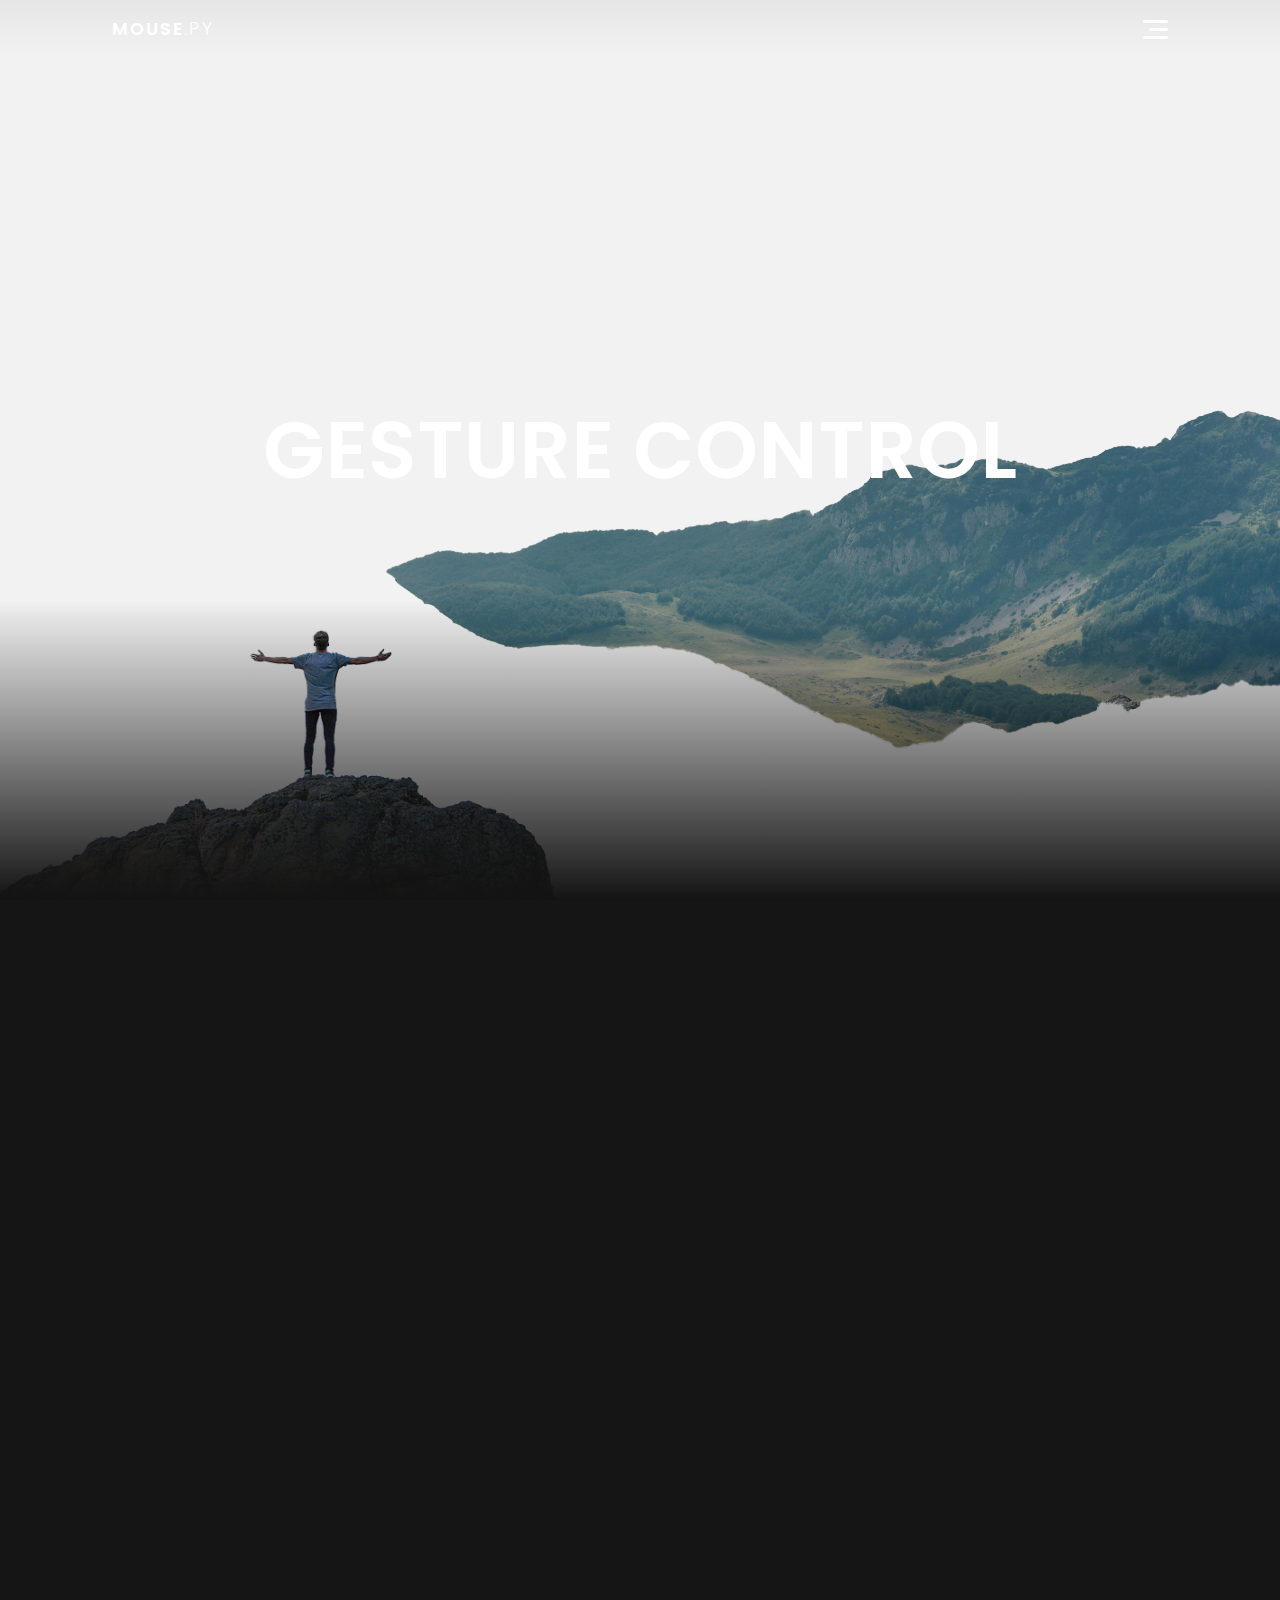
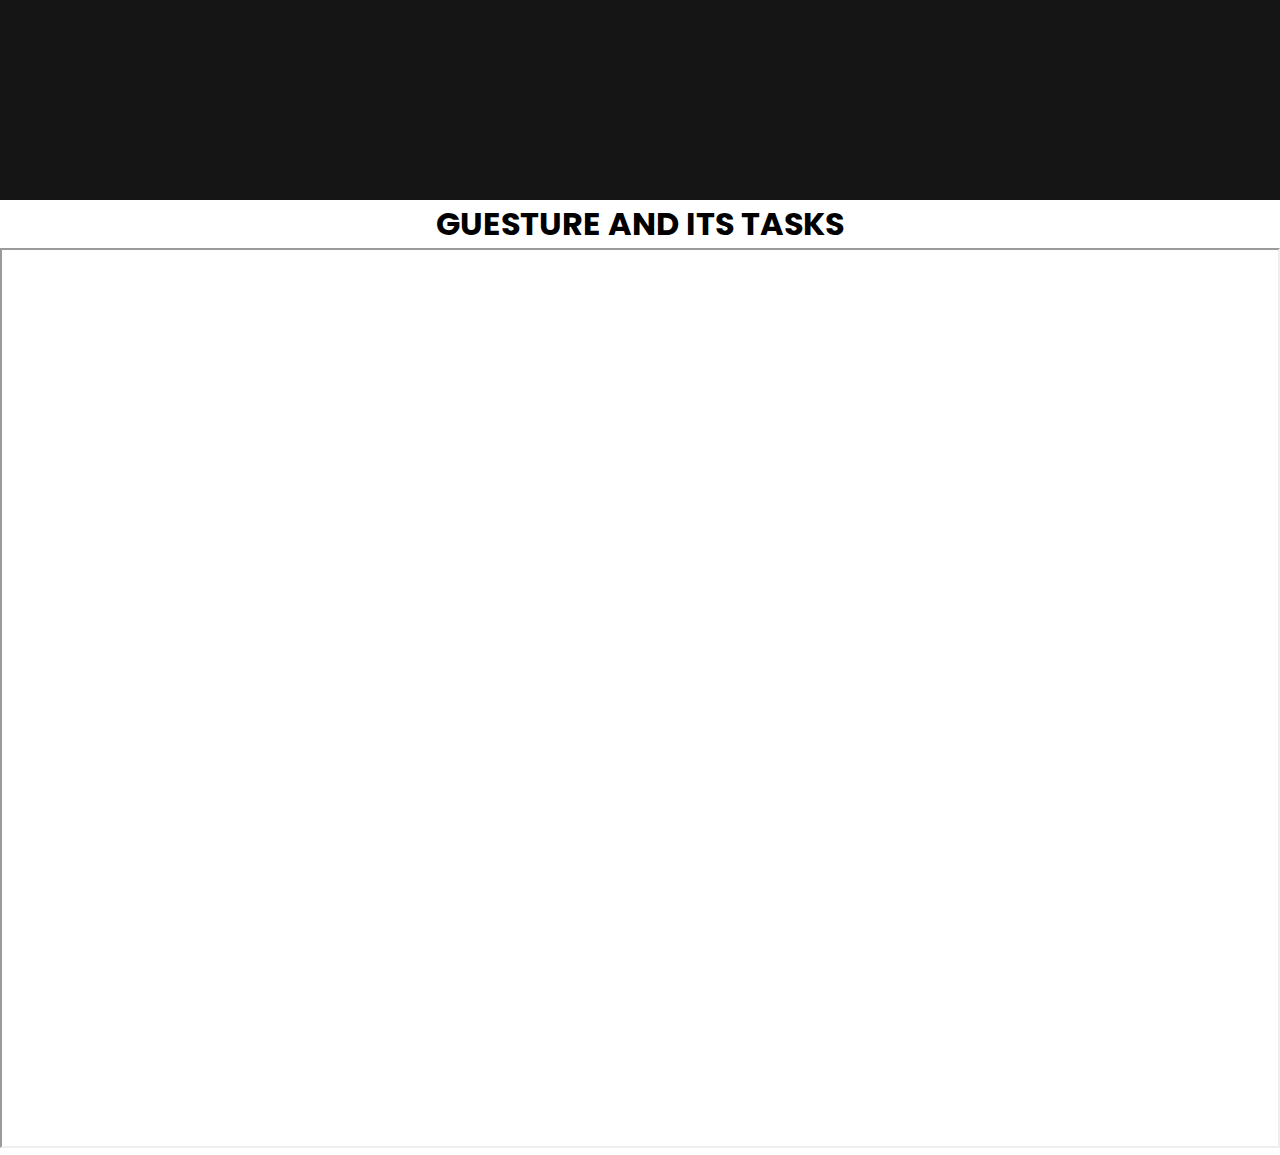
==== web/index.html @ 3d859d16 "rithesh" ====
<!DOCTYPE html>
<html lang="en">
<head>
    <meta charset="UTF-8">
    <meta name="viewport" content="width=device-width, initial-scale=1.0">
    <meta http-equiv="X-UA-Compatible" content="ie=edge">
    <title>Mouse.py</title>
    <link rel="stylesheet" href="style.css">
</head>
<body>
    <header>
        <nav>
            <div class="container">
                <h3 class="logo">Mouse<span>.py</span></h3>
                <div class="hamburger-menu">
                    <div class="bar"></div>
                </div>
            </div>
        </nav>

        <h1 class="big-title translate" data-speed="0.1"> GESTURE CONTROL </h1>

        <img src="img/person.png" class="person translate" data-speed="-0.25" alt="">
        <img src="img/mountain1.png" class="mountain1 translate" data-speed="-0.2" alt="">
        <img src="img/mountain2.png" class="mountain2 translate" data-speed="0.4" alt="">
        <img src="img/mountain3.png" class="mountain3 translate" data-speed="0.3" alt="">
        <img src="img/sky.png" class="sky translate" data-speed="0.5" alt="">
    </header>

    <section>
        <div class="shadow"></div>

        <div class="container">
            <div class="content opacity">
                <h3 class="title">
                    About
                    <div class="border"></div>
                </h3>
                <p class="text">  A computer vision-based mouse cursor control system, which uses hand gestures that are being captured from a webcam.The term gesture is defined as movement of the body or limbs to convey an idea.Its an  alternative way of interaction with computer systems, as its need is increasing in society every day. </p>
            </div>

            <div class="imgContainer opacity">
                <img src="img/image.jpg" alt="">
            </div>
        </div>
    </section>
     <div style="width: 100vw; height: 100vh;">
  <center><h1>GUESTURE AND ITS TASKS</h1> </center>
    <!-- gesture info -->
    <iframe width=100%; height=100%; src="https://docs.google.com/spreadsheets/d/e/2PACX-1vT6eGK2dIQGzidTWc4VIaI5ND9wkZ8cGFrpypQyKROkiO7Gm7WjeRs_upfYLHurFzcOTH8Ohl2b3PzC/pubhtml?widget=true&amp;headers=false"></iframe>
    </div>
    <script src="app.js"></script>
</body>
</html>
---- web/style.css ----
@import url('https://fonts.googleapis.com/css2?family=Poppins:wght@300;400;600&display=swap');

*{
    padding: 0;
    margin: 0;
    box-sizing: border-box;
}

body{
    font-family: 'Poppins', sans-serif;
}

.container{
    max-width: 70rem;
    padding: 0 2rem;
    margin: 0 auto;
}

header{
    width: 100%;
    height: 100vh;
    position: relative;
    overflow: hidden;
}

header:after{
    content: '';
    position: absolute;
    width: 100%;
    height: 100%;
    left: 0;
    top: 0;
    background-color: rgba(0, 0, 0, 0.05);
    z-index: 25;
}

.mountain1{
    position: absolute;
    bottom: -100px;
    width: 1500px;
    right: 0;
    z-index: 19;
}

.person{
    position: absolute;
    width: 650px;
    bottom: -100px;
    left: -70px;
    z-index: 20;
}

.mountain2{
    position: absolute;
    width: 1100px;
    bottom: -100px;
    left: 0;
    z-index: 18;
}

.mountain3{
    position: absolute;
    width: 900px;
    bottom: 150px;
    right: 0;
    z-index: 17;
}

.sky{
    position: absolute;
    width: 2100px;
    bottom: 250px;
    right: 0;
}

nav{
    position: absolute;
    top: 0;
    left: 0;
    width: 100%;
    padding: 1rem 0;
    z-index: 30;
    background: linear-gradient(to bottom, rgba( 0, 0, 0, 0.05), transparent)
}

nav .container{
    display: flex;
    justify-content: space-between;
    align-items: center;
}

.logo{
    color: #fff;
    font-size: 1.1rem;
    text-transform: uppercase;
    font-weight: 600;
    letter-spacing: 2px;
}

.logo span{
    font-weight: 300;
}

.hamburger-menu{
    width: 1.55rem;
    height: 1.5rem;
    cursor: pointer;
    display: flex;
    align-items: center;
    justify-content: flex-end;
}

.bar{
    position: relative;
    width: 1.2rem; 
    height: 3px;
    background-color: #fff;
    border-radius: 2px;
}

.bar:before, .bar:after{
    content: '';
    position: absolute;
    width: 1.55rem;
    height: 3px;
    right: 0;
    background-color: #fff;
    border-radius: 2px;
}

.bar:before{
    transform: translateY(-8px);
}

.bar:after{
    transform: translateY(8px);
}

.big-title{
    position: absolute;
    z-index: 30;
    line-height: 4rem;
    top: calc(50% - 2rem);
    width: 100%;
    text-align: center;
    font-size: 5rem;
    font-weight: 600;
    color: #fff;
}

section{
    width: 100%;
    background-color: #151515;
    position: relative;
}

section .container{
    padding: 3rem;
    display: grid;
    grid-template-columns: repeat(2, 1fr);
    align-items: center;
    justify-content: center;
    min-height: 100vh;
}

section img{
    width: 100%;
}

section .container > *{
    margin: 2rem;
}

.content{
    color: #fff;
    transform: translateY(-50px);
}

.imgContainer{
    transform: translateY(50px);
}

.title{
    font-weight: 600;
    font-size: 1.5rem;
    margin-bottom: 1rem;
    padding-bottom: .5rem;
    position: relative;
}

.border{
    position: absolute;
    width: 0%;
    height: 3px;
    background-color: #fff;
    bottom: 0;
    left: 0;
}

.shadow{
    position: absolute;
    bottom: 100%;
    height: 300px;
    width: 100%;
    left: 0;
    z-index: 20;
    background: linear-gradient(to top, #151515, transparent);
}

.opacity{
    opacity: 0;
}

@media (max-width: 850px){
    section .container{
        grid-template-columns: 1fr;
    }
}

@media(max-width: 600px){
    .big-title{
        font-size: 3rem
    }

    .text{
        font-size: .8rem;
    }

    .title{
        font-size: 1.2rem;
    }
}
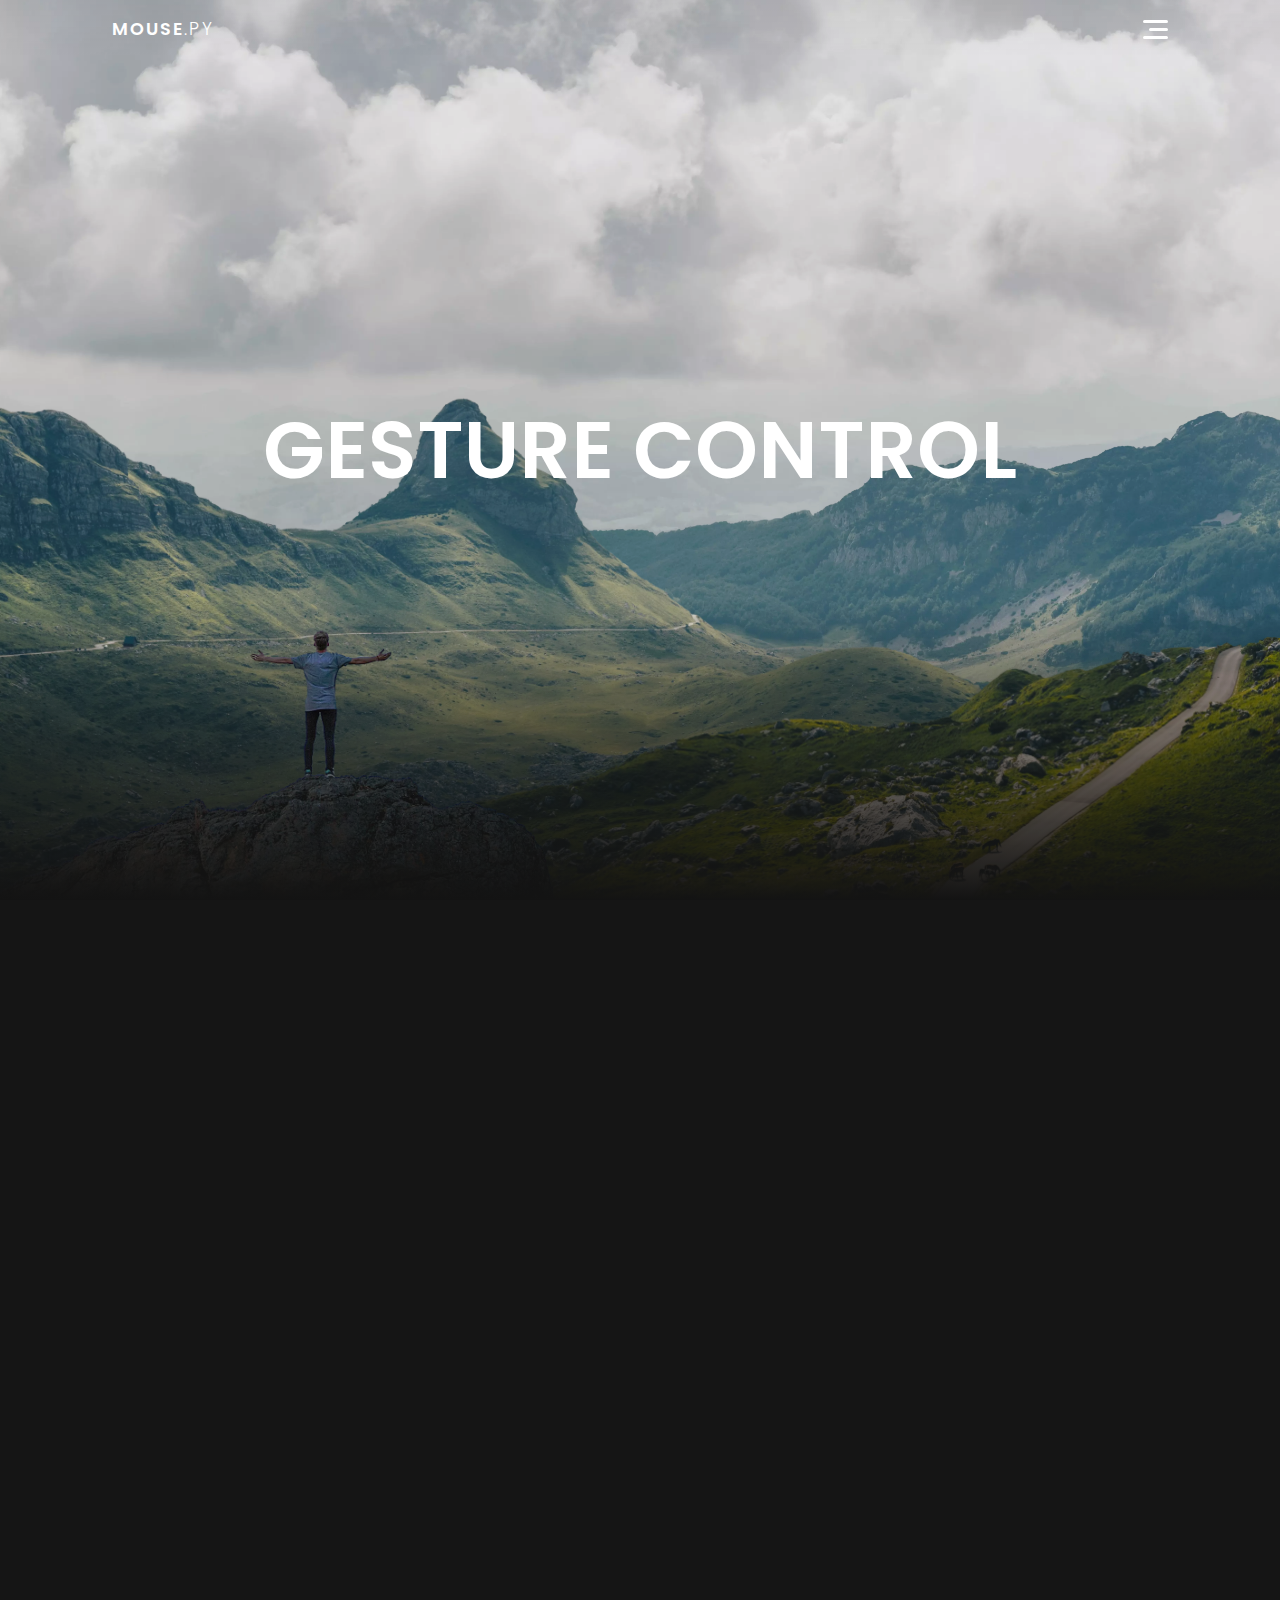
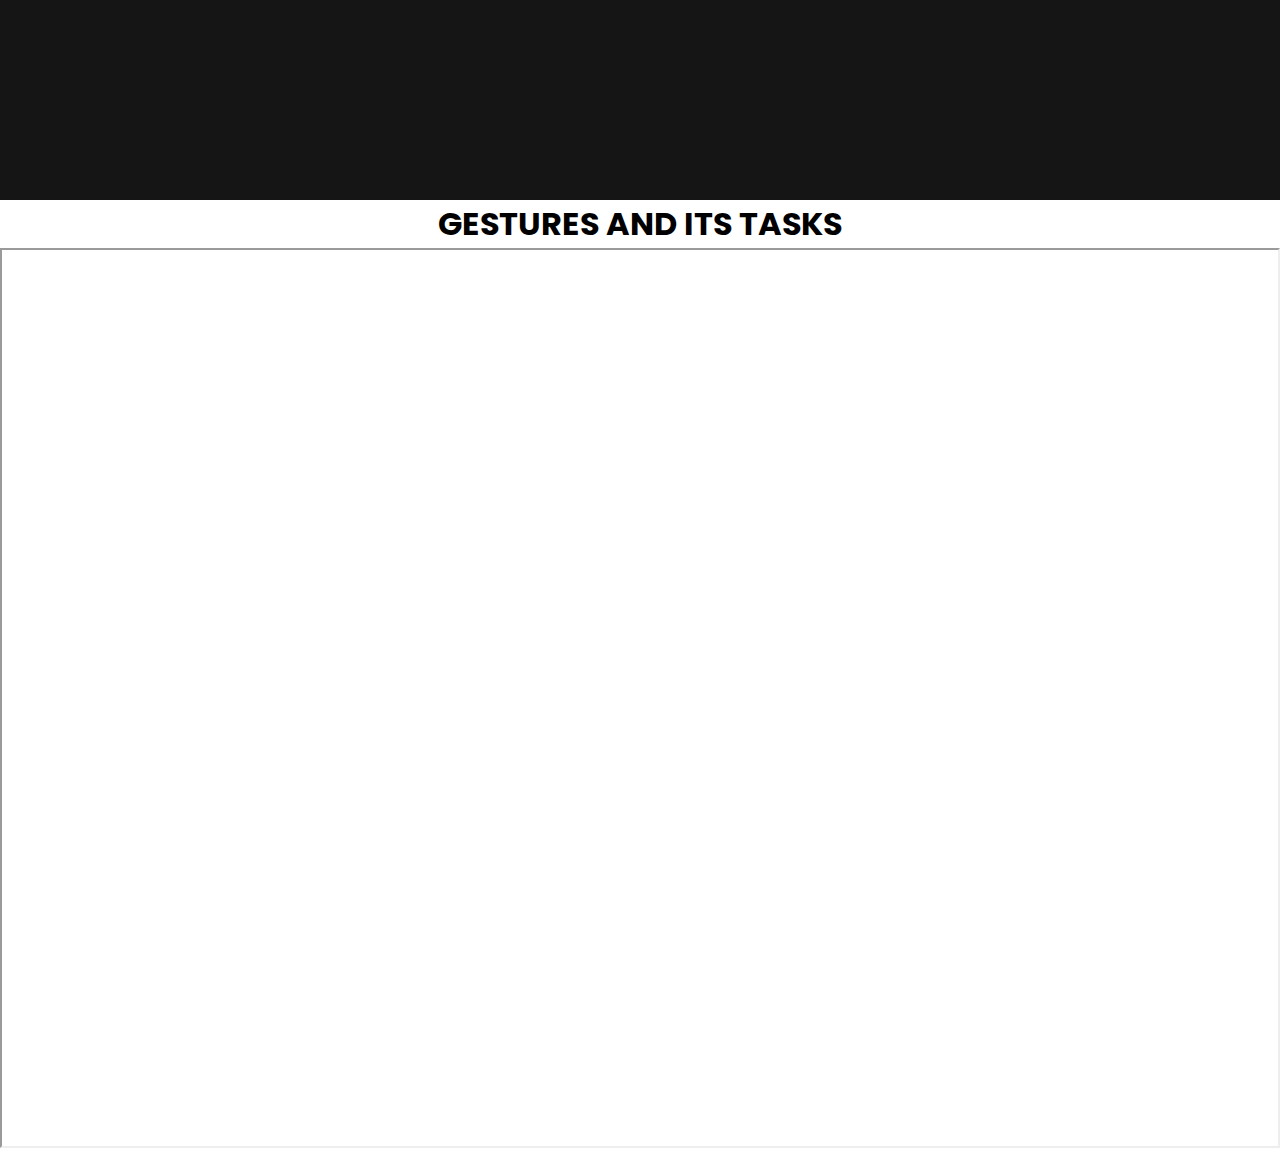
==== commit 96b21e5a: "optimized" ====
--- a/web/index.html
+++ b/web/index.html
@@ -20,11 +20,11 @@
 
         <h1 class="big-title translate" data-speed="0.1"> GESTURE CONTROL </h1>
 
-        <img src="img/person.png" class="person translate" data-speed="-0.25" alt="">
-        <img src="img/mountain1.png" class="mountain1 translate" data-speed="-0.2" alt="">
-        <img src="img/mountain2.png" class="mountain2 translate" data-speed="0.4" alt="">
-        <img src="img/mountain3.png" class="mountain3 translate" data-speed="0.3" alt="">
-        <img src="img/sky.png" class="sky translate" data-speed="0.5" alt="">
+        <img src="img/person.webp" class="person translate" data-speed="-0.25" alt="">
+        <img src="img/mountain1.webp" class="mountain1 translate" data-speed="-0.2" alt="">
+        <img src="img/mountain2.webp" class="mountain2 translate" data-speed="0.4" alt="">
+        <img src="img/mountain3.webp" class="mountain3 translate" data-speed="0.3" alt="">
+        <img src="img/sky.webp" class="sky translate" data-speed="0.5" alt="">
     </header>
 
     <section>
@@ -40,12 +40,12 @@
             </div>
 
             <div class="imgContainer opacity">
-                <img src="img/image.jpg" alt="">
+                <img src="img/image.webp" alt="">
             </div>
         </div>
     </section>
      <div style="width: 100vw; height: 100vh;">
-  <center><h1>GUESTURE AND ITS TASKS</h1> </center>
+  <center><h1>GESTURES AND ITS TASKS</h1> </center>
     <!-- gesture info -->
     <iframe width=100%; height=100%; src="https://docs.google.com/spreadsheets/d/e/2PACX-1vT6eGK2dIQGzidTWc4VIaI5ND9wkZ8cGFrpypQyKROkiO7Gm7WjeRs_upfYLHurFzcOTH8Ohl2b3PzC/pubhtml?widget=true&amp;headers=false"></iframe>
     </div>
